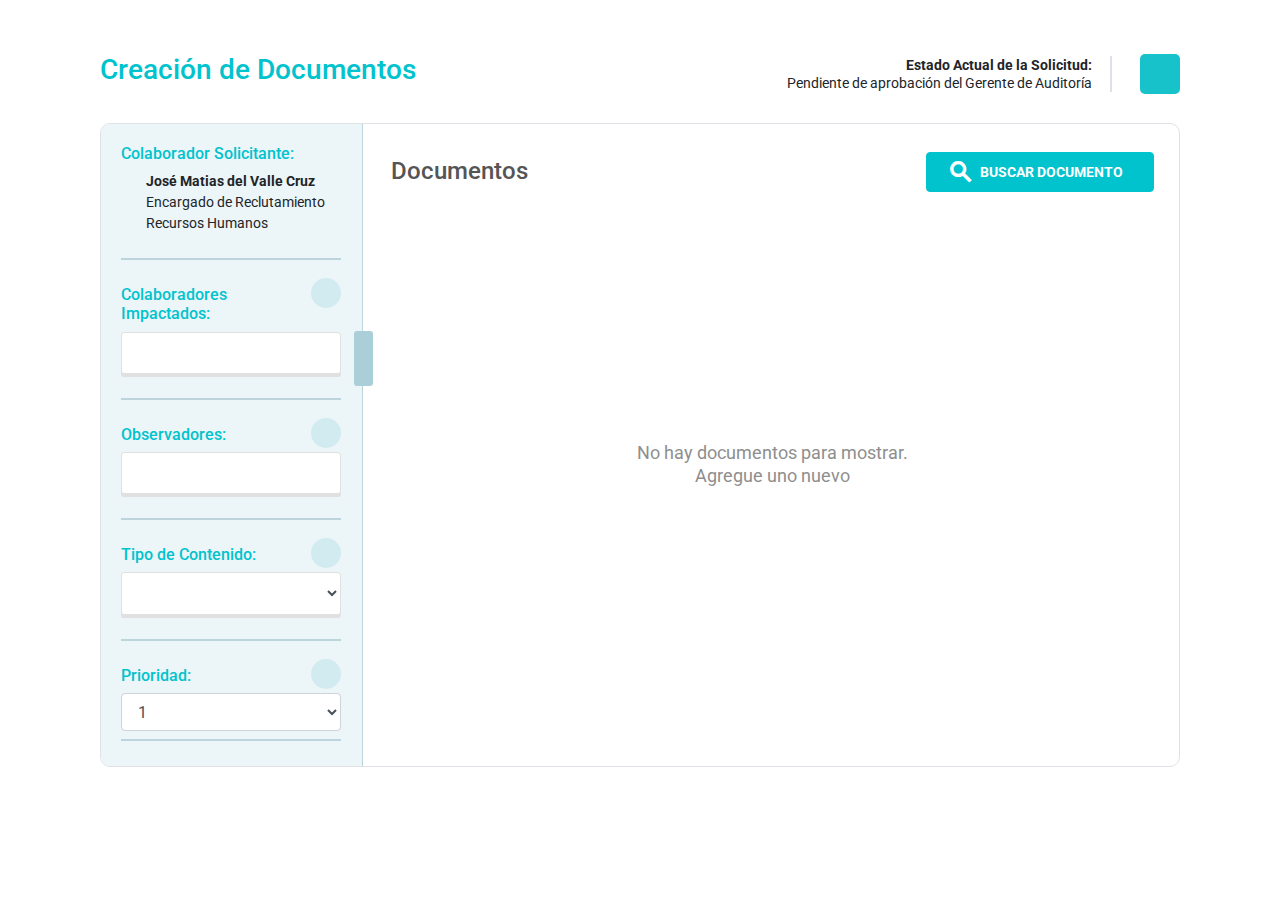
==== add-docs-empty.html @ 32715846 "documents" ====
<!DOCTYPE html>
<html lang="en">

  <head>

    <meta charset="utf-8">
    <meta name="viewport" content="width=device-width, initial-scale=1, shrink-to-fit=no">
    <meta name="description" content="">
    <meta name="author" content="">

    <title>IMCA FORM</title>

    <!-- Bootstrap core CSS -->
    <link href="vendor/bootstrap/css/bootstrap.min.css" rel="stylesheet">
    <link href="styles/css/form-styles.css" rel="stylesheet">
    <link href="styles/css/documents-admin.css" rel="stylesheet">
    <link href="https://fonts.googleapis.com/css?family=Roboto:400,700" rel="stylesheet">

    <!-- Icons -->
    <link href="https://fonts.googleapis.com/icon?family=Material+Icons" rel="stylesheet">

  </head>

  <body>

  
    <div class="collapse" id="slidebar-a">
        <div class="card card-body">
        <span class="search-close" data-toggle="collapse" data-target="#slidebar-a">
            <i class="material-icons">close</i>
        </span> 
        <div class="chat-box-white">
            <div class="row d-flex">
                <div class="col-lg-3 document-audit-sidebar">
                    <div class="sidebar-block mr-0">
                        <ul class="chat-users">
                            <li class="selected d-flex align-items-center">
                                <div class="user-picture"><img class="img-fluid" src="images/sistema.jpg"></div>
                                <div class="user-name">Sistema</div>
                            </li>
                            <li class="d-flex align-items-center">
                                <div class="user-picture"><img class="img-fluid" src="images/demo-pic-1.jpg"></div>
                                <div class="user-name">Justo Mendez</div>
                            </li>
                            <li class="d-flex align-items-center">
                                <div class="user-picture"><img class="img-fluid" src="images/demo-pic-3.jpg"></div>
                                <div class="user-name">Manuel Hasbum</div>
                            </li>

                        </ul>
                    </div>
                </div>
                <div class="col-lg-9 document-chat-content">

                    <div class="p-3 d-flex align-items-start flex-column" style="height:100%">
                        <div class="chat-search-bar col mb-4">
                            <div class="input-group">
                                    <input type="text" class="form-control" id="search" placeholder="Buscar">
                                <span class="input-group-btn">
                                    <button class="btn btn-secondary btn-single-icon"><i class="material-icons">search</i></button>
                                </span>
                            </div>
                        </div>
                        <div class="chat-message-bar col d-flex align-items-end">
                            <div class="input-group">
                                <input type="text" class="form-control" id="message" placeholder="Escribe tu mensaje">
                                <span class="input-group-btn">
                                    <button class="btn btn-primary"><i class="material-icons">chevron_right</i> Enviar</button>
                                </span>
                            </div>
                        </div>
                    </div>
                </div>
            </div>
        </div>  
        </div>
        <div class="search-backdrop" data-toggle="collapse" data-target="#slidebar-a" aria-expanded="true">X</div>
    </div>
    
    <div class="collapse" id="slidebar-b">
        <div class="card card-body">
        <span class="search-close" data-toggle="collapse" data-target="#slidebar-b">
            <i class="material-icons">close</i>
        </span>
        <div class="imca-accordion" id="approval-history">
                <h5 class="primary-color">Historial de aprobaciones</h5>

                <!-- templates -->
                <div class="template-post">
                    <div class="template-icon pdf"></div>
                    <div class="template-name">Guía para el mejor uso de las redes sociales en tiempos de crisis</div>
                    <div class="template-date">
                        <div class="date-block">
                            <span>25/11/2019</span>                            
                            <div class="document-type-block">Manual</div>
                        </div>
                        
                    </div>
                </div>
                <div class="template-post">
                    <div class="template-icon pdf"></div>
                    <div class="template-name">Guía para el mejor uso de las redes sociales en tiempos de crisis</div>
                    <div class="template-date">
                        <div class="date-block">25/11/2019</div>
                        <div class="document-type-block">Procedimiento</div>
                    </div>
                </div>

                <div class="template-post">
                    <div class="template-icon pdf"></div>
                    <div class="template-name">Guía para el mejor uso de las redes sociales en tiempos de crisis</div>
                    <div class="template-date">
                        <div class="date-block">25/11/2019</div>
                        <div class="document-type-block">Formulario</div>
                    </div>
                </div>
            </div>
        </div>
        <div class="search-backdrop" data-toggle="collapse" data-target="#slidebar-c" aria-expanded="true">X</div>
    </div>

    <div class="collapse" id="slidebar-c">
        <div class="card card-body">
        <span class="search-close" data-toggle="collapse" data-target="#slidebar-c">
            <i class="material-icons">close</i>
        </span>
        <div class="imca-accordion" id="approval-history">
                <h5 class="primary-color">Plantillas Disponibles</h5>
                <!-- templates -->
                <a href="http://www.google.com" class="template-post">
                    <div class="template-icon"></div>
                    <div class="template-name">Guía para el mejor uso de las redes sociales en tiempos de crisis</div>
                    <div class="template-date">
                        <div class="date-block">25/11/2019</div>
                        <div class="document-type-block">Manual</div>
                    </div>
                </a>
                <a href="http://www.google.com" class="template-post">
                    <div class="template-icon docx"></div>
                    <div class="template-name">Guía para el mejor uso de las redes sociales en tiempos de crisis</div>
                    <div class="template-date">
                        <div class="date-block">25/11/2019</div>
                        <div class="document-type-block">Procedimiento</div>
                    </div>
                </a>
                <a href="http://www.google.com" class="template-post">
                    <div class="template-icon jpg"></div>
                    <div class="template-name">Guía para el mejor uso de las redes sociales en tiempos de crisis</div>
                    <div class="template-date">
                        <div class="date-block">25/11/2019</div>
                        <div class="document-type-block">Formulario</div>
                    </div>
                </a>
            </div>
        </div>
        <div class="search-backdrop" data-toggle="collapse" data-target="#slidebar-c" aria-expanded="true">X</div>
    </div>


    <div class="header">
        <div class="container mt-5">
            <div class="col-md-12 m-auto">
                <div class="row mb-4">
                    <div class="col-lg-4 d-flex align-items-center">
                        <h3 class="primary-color">Creación de Documentos</h3>
                    </div>
                    <div class="col-lg-8 document-audit-bar">
                        <div class="document-status mt-2">
                            <strong>Estado Actual de la Solicitud:</strong>
                            <p>Pendiente de aprobación del Gerente de Auditoría</p>
                        </div>

                        <div class="document-actions-links">        
                            <div class="document-link chat"  data-toggle="collapse" href="#slidebar-a">Comentarios</div>

                            <div class="dropdown-menu" aria-labelledby="drop-options">
                                <a class="dropdown-item" href="#">Aprobar</a>
                                <a class="dropdown-item" href="#">Rechazar</a>
                                <a class="dropdown-item" href="#">Solicitar Modificación</a>
                            </div>
                        </div>
                    </div>
                </div>

                <div class="row">
                    <div class="col-md-12">
                        <div class="document-box-white p-0" id="expand-box">
                            <div class="row d-flex">
                                <div class="col-lg-3 document-audit-sidebar">
                                    <button onclick="myFunction()" class="side-toggle-btn">Expandir</button>
                                    <div class="sidebar-block">
                                        <div class="annexed">
                                            <h6 class="primary-color">Colaborador Solicitante:</h6>
                                            <ul class="collaborator applicant">
                                                <li class="name">José Matias del Valle Cruz</li>
                                                <li class="charge">Encargado de Reclutamiento</li>
                                                <li class="department">Recursos Humanos</li>
                                            </ul>
                                        </div>
                                        <div class="annexed">
                                            <a href="#" class="edit-link float-right">Editar</a>
                                            <h6 class="primary-color">Colaboradores Impactados:</h6>
                                            <div class="form-group">
                                                <input type="text" class="form-control" id="demo-1">
                                            </div>
                                            <div class="hidden">
                                                <ul class="collaborator">
                                                    <li class="name">José Matias del Valle Cruz</li>
                                                    <li class="charge">Encargado de Reclutamiento</li>
                                                    <li class="department">Recursos Humanos</li>
                                                </ul>
                                                <ul class="collaborator">
                                                    <li class="name">José Matias del Valle Cruz</li>
                                                    <li class="charge">Encargado de Reclutamiento</li>
                                                    <li class="department">Recursos Humanos</li>
                                                </ul>
                                            </div>
                                        </div>
                                        <div class="annexed">
                                            <a href="#" class="edit-link float-right">Editar</a>
                                            <h6 class="primary-color">Observadores:</h6>
                                            <div class="form-group">
                                                <input type="text" class="form-control" id="demo-1">
                                            </div>
                                            <div class="hidden">
                                                <ul class="collaborator">
                                                    <li class="name">José Matias del Valle Cruz</li>
                                                    <li class="charge">Encargado de Reclutamiento</li>
                                                    <li class="department">Recursos Humanos</li>
                                                </ul>
                                            </div>
                                        </div>
                                        <div class="annexed">
                                            <a href="#" class="edit-link float-right">Editar</a>
                                            <h6 class="primary-color">Tipo de Contenido:</h6>
                                            <div class="form-group">
                                                <select class="form-control" id="exampleFormControlSelect1">
                                                    <option>1</option>
                                                    <option>2</option>
                                                </select>
                                            </div>
                                            <div class="hidden">
                                                <p>Solo adjuntos</p>
                                            </div>
                                        </div>
                                        <div class="annexed">
                                             <a href="#" class="edit-link float-right">Editar</a>
                                            <h6 class="primary-color">Prioridad:</h6>
                                            <select class="form-control" id="exampleFormControlSelect1">
                                                <option>1</option>
                                                <option>2</option>
                                            </select>
                                            <div class="hidden">
                                                <p>Alta</p>
                                            </div>
                                        </div>
                                    </div>
                                </div>
                                <div class="col-lg-9 document-audit-content">
                                    <div class="p-3 d-flex align-items-start flex-column" style="height: 100%">
                                        <div class="document-audit-header mb-4 d-flex">
                                            <h4 class="m-0 form-title">Documentos</h4>
                                            <div class="actions ml-auto">
                                                <button class="btn btn-primary add-document"  data-toggle="modal" data-target="#largeModal">
                                                    <i class="material-icons">search</i>Buscar Documento
                                                </button>
                                            </div>
                                        </div>
                                        
                                        <div class="empty-documents">
                                            <p>No hay documentos para mostrar. <br />Agregue uno nuevo</p>
                                        </div>

                                        <div class="table-responsive d-none">
                                            <table class="table imca-table">
                                                <thead>
                                                <tr>
                                                    <th width="25%">Secuencia</th>
                                                    <th width="50%">Nombre</th>
                                                    <th class="text-right" width="25%">Fecha Vigencia</th>
                                                </tr>
                                                </thead>
                                                <tr>
                                                    <td>FM-01102</td>
                                                    <td>Normas de protección ambiental en Santo Domingo.</td>
                                                    <td class="text-right">10/12/2019</td>
                                                </tr>
                                                <tr>
                                                    <td>DM-03305</td>
                                                    <td>Reglas de regularización de procesos industriales en instituciones de gran escala.</td>
                                                    <td class="text-right">10/12/2019</td>
                                                </tr>
                                                <tr>
                                                    <td height="20">F-01104</td>
                                                    <td><p>Normas de protección ambiental en Santo Domingo.</p>
                                                    <p><strong>Docuemtos  referencias: </strong><br />
                                                    Doc 01   |    Doc 02    |    Doc 03</p></td>
                                                    <td class="text-right">10/12/2019</td>
                                                </tr>
                                            </table>
                                        </div>
                                    </div>
                                </div>
                            </div>
                        </div>
                    </div>
                </div>
            </div>
        </div>
    </div>

    <!-- Modal -->
    <div class="modal fade documents-modification-modal" id="largeModal" tabindex="-1" role="dialog" aria-labelledby="largeModalLabel" aria-hidden="true">
        <div class="modal-dialog modal-lg" role="document">
            <div class="modal-content">
            <div class="modal-header">
                <h5 class="modal-title" id="largeModalLabel">Agregar Documento</h5>
                <button type="button" class="close" data-dismiss="modal" aria-label="Close">
                <span aria-hidden="true">&times;</span>
                </button>
            </div>
            <div class="modal-body">
                <div class="row">
                    <div class="col-md-12 mb-3">
                        <div class="document-box mb-4">
                            <div class="row">
                                <div class="col-md-5">
                                    <div class="form-group">
                                        <label for="demo" class="mt-2 text-center  text-md-left">Departamento:</label>
                                        <select id="disabledSelect" class="form-control">
                                            <option>Seleccione uno</option>
                                        </select>
                                    </div>
                                </div>
                                <div class="col-md-5">
                                    <div class="form-group">
                                        <label for="demo" class="mt-2">Tipod de documento:</label>
                                        <select id="disabledSelect" class="form-control">
                                            <option>Seleccione uno</option>
                                        </select>
                                    </div>
                                </div> 
                                <div class="col-md-2 mt-md-5">
                                    <div class="d1">...</div>
                                </div>
                            </div>
                        </div>
                    </div>
                    <div class="col-lg-8">
                        <h5 class="primary-color">Resultado</h5>
                        <div class="table-responsive">
                            <table class="table imca-table">
                                <thead>
                                <tr>
                                    <th width="25%">Secuencia</th>
                                    <th width="50%">Nombre</th>
                                    <th class="text-right" width="25%">Fecha Vigencia</th>
                                </tr>
                                </thead>
                                <tr>
                                    <td>FM-01102</td>
                                    <td>Normas de protección ambiental en Santo Domingo.</td>
                                    <td class="text-right">10/12/2019</td>
                                </tr>
                                <tr>
                                    <td>DM-03305</td>
                                    <td>Reglas de regularización de procesos industriales en instituciones de gran escala.</td>
                                    <td class="text-right">10/12/2019</td>
                                </tr>
                                <tr>
                                    <td height="20">F-01104</td>
                                    <td><p>Normas de protección ambiental en Santo Domingo.</p>
                                    <p><strong>Docuemtos  referencias: </strong><br />
                                    Doc 01   |    Doc 02    |    Doc 03</p></td>
                                    <td class="text-right">10/12/2019</td>
                                </tr>
                            </table>
                        </div>
                    </div>
                    <div class="col-lg-4">
                        <h4 class="primary-color">Seleccionados</h4>
                        <div class="selected-blocks">
                            <div class="card mb-4">
                            <div class="card-body">
                                <p>Normas de protección ambiental en Santo Domingo.</p>
                                <div class="validity-date">
                                <strong>Vigencia:</strong> 10/12/2019
                                <div class="remove-block"><i class="material-icons">close</i></div>
                                <div class="edit-block">EDIT</div>
                                </div>
                            </div>
                            </div>
                            <div class="card mb-4">
                            <div class="card-body">
                                <p>Normas de protección ambiental en Santo Domingo.</p>
                                <div class="validity-date">
                                <strong>Vigencia:</strong> 10/12/2019
                                <div class="remove-block"><i class="material-icons">close</i></div>
                                </div>
                            </div>
                            </div>
                            <div class="card mb-4">
                            <div class="card-body">
                                <p>Normas de protección ambiental en Santo Domingo.</p>
                                <div class="validity-date">
                                <strong>Vigencia:</strong> 10/12/2019
                                <div class="remove-block"><i class="material-icons">close</i></div>
                                </div>
                            </div>
                            </div>
                        </div>
                    </div>
                </div>
            </div>
            <div class="modal-footer text-left">
                <button type="button" class="btn btn-primary"><i class="material-icons">check</i> Guardar Cambios</button>
                <button type="button" class="btn btn-secondary" data-dismiss="modal"><i class="material-icons">clear</i> Cerrar</button>
            </div>
            </div>
        </div>
    </div>


    <!-- Bootstrap core JavaScript -->
    <script src="vendor/jquery/jquery.min.js"></script>
    <script src="vendor/bootstrap/js/bootstrap.bundle.min.js"></script>


    <script>
        function myFunction() {
            var element = document.getElementById("expand-box");
            element.classList.toggle("expanded");
        }
    </script>
    



  </body>

</html>
---- styles/css/form-styles.css ----
.d1 {
    background: lightblue;
}

.d2 {
    background: lightcoral;
}

.d3 {
    background: pink;
}

.d4 {
    background: yellow;
}

.d5 {
    background: lightseagreen;
}

.d6 {
    background: cornflowerblue;
}

.d7 {
    background: wheat;
}

h1, h2, h3, h4, h5, h6 {
    font-family: 'Roboto', sans-serif;
    color: #555555;
}

/* ---------------------- TITLES ----------------------*/
@media (max-width: 576px) {
    h1.form-title {
        font-size: 21px !important;
        text-align: center;
    }
}

h1.form-title {
    font-family: 'Roboto', sans-serif;
    font-size: 28px;
    color: #555555;
    letter-spacing: -0.6px;
    font-weight: bold;
    text-transform: uppercase;
}

@media (max-width: 576px) {
    h3.form-title {
        font-size: 17px !important;
    }
}

h3.form-title {
    font-family: 'Roboto', sans-serif;
    font-size: 20px;
    color: #00C3CE;
    letter-spacing: -0.43px;
    text-transform: uppercase;
    font-weight: bold;
    margin-bottom: 15px;
}


.primary-color {
    color: #00C3CE !important;
}

/* ---------------------- DATE ------------------------*/

@media (max-width: 768px) {
    .date-block {
        text-align: center !important;
        line-height: 18px;
        color: #555555;
    }

        .date-block strong {
            text-transform: uppercase;
            font-size: 13px;
        }
}

.date-block {
    text-align: right;
    color: #555555;
}


/* ---------------------- FORM FIELDS -----------------*/

.gray-box {
    background: #F5F5F5;
    border: solid 1px #E3E3E3;
    margin-bottom: 15px;
    border-radius: 5px;
}

body .form-group input[type="text"],
body .form-group input[type="password"],
body .form-group input[type="email"],
body .form-group input[type="text"],
body .form-group select,
body .form-group textarea {
    background: #FFFFFF;
    border: 1px solid #E0E0E0;
    box-shadow: 0 3px 0 0 #E0E0E0 !important;
    border-radius: 3px;
    padding: 20px .75rem;
}

input[type="file"].form-control {
    border: none;
    box-shadow: 0 0 0 0 transparent !important;
    border-radius: 0;
    padding: 0;
    padding: 5px 0 0 0;
    border: none;
}

    input[type="file"].form-control:focus {
        border-color: transparent;
        box-shadow: 0 3px 0 0 transparent !important;
    }

.was-validated .form-control:invalid {
    border-color: #dc3545;
    box-shadow: 0 3px 0 0 #dc3545 !important;
}


.input-group-prepend {
    box-shadow: 0 3px 0 0 #E0E0E0 !important;
}


body .form-group select {
    height: 43px;
}

.form-group label {
    font-family: "Roboto", sans-serif;
    font-weight: bold;
    margin: 0 0 2px 0;
    color: #555555;
}


/* ---------------------- FORM BUTTONS -------------------------------*/
.btn.btn-primary {
    background: #00C3CE;
    border: solid 1px #00C3CE;
    padding: 11px 30px;
    text-transform: uppercase;
    position: relative;
}

    .btn.btn-primary:hover {
        background: #21CCD6;
        border: solid 1px #21CCD6;
    }

    .btn.btn-primary:not(:disabled):not(.disabled):active {
        background: #1AA6AE;
        border: solid 1px #1AA6AE;
    }



body .form-group input.form-control[type="text"]:focus,
body .form-group input.form-control[type="password"]:focus,
body .form-group input.form-control[type="email"]:focus,
body .form-group input.form-control[type="text"]:focus {
    border-color: #18C8D2;
    box-shadow: 0 3px 0 0 #18C8D2 !important;
}



.btn.btn-shadow {
    box-shadow: 0px 15px 13px -8px #969696;
}

    .btn.btn-shadow:hover {
        box-shadow: 0px 15px 13px -12px #969696;
    }

    .btn.btn-shadow:not(:disabled):not(.disabled):active {
        box-shadow: 0px 15px 13px -8px #969696;
    }

    .btn.btn-shadow:focus {
        box-shadow: 0px 15px 13px -12px #969696;
    }


.btn.fixed-w {
    width: 215px;
}

.btn {
    text-transform: uppercase;
    font-family: 'Roboto', sans-serif;
    padding: 10px 30px;
    font-weight: bold;
    font-size: 0.9rem;
}

    .btn:not(.btn-shadow) {
        box-shadow: 0 0 0 0 rgba(0,0,0,0) !important;
    }



.btn-info {
    background: #FFC821;
    border: 3px solid #FFFFFF;
    box-shadow: 0 2px 4px 0 rgba(0,0,0,0.41);
    border-radius: 5px;
    color: #383737;
    font-weight: bold;
}

    .btn-info:hover {
        background: #FFD143;
        color: #383737;
        border: 3px solid #FFFFFF;
        box-shadow: 0 2px 4px 0 rgba(0,0,0,0.41);
    }

    .btn-info:not(:disabled):not(.disabled):active {
        color: #383737;
        border: 3px solid #FFFFFF;
        box-shadow: 0 2px 4px 0 rgba(0,0,0,0.41) !important;
        background-color: #E09A2C;
    }

    .btn-info.focus, .btn-info:focus {
        box-shadow: 0 2px 4px 0 rgba(0,0,0,0.41) !important;
    }


.btn-secondary {
    background-color: #8494A2;
    border-color: #8494A2;
}

    .btn-secondary:hover {
        background-color: #A0AFBC;
        border-color: #A0AFBC;
    }

    .btn-secondary:not(:disabled):not(.disabled):active {
        background-color: #6A7A88;
        border-color: #6A7A88;
    }

/*------------- BTN SUCCESS ---------------*/

.btn-success {
    background-color: #69C262;
    border-color: #69C262;
}

    .btn-success:hover {
        background-color: #82D37C;
        border-color: #82D37C;
    }

    .btn-success:not(:disabled):not(.disabled):active {
        background-color: #63A75E;
        border-color: #63A75E;
    }

.btn-single-icon {
    padding: 3px 8px 2px 8px !important;
}

    .btn-single-icon .material-icons {
        font-size: 30px;
        margin-top: 4px;
    }

button .material-icons {
    font-size: 24px;
    margin-left: -14px;
    float: left;
    margin-right: 5px;
    margin-bottom: -5px;
    margin-top: -2px;
}

.form-title .material-icons {
    float: left;
    margin-right: 5px;
    margin-bottom: -5px;
    font-size: inherit;
    margin-left: 0;
    margin-top: 2px;
}

h3.form-title .material-icons {
    margin-top: -7px;
    font-size: 36px;
}

h4 .material-icons,
h5 .material-icons,
h6 .material-icons {
    margin-top: -7px;
    font-size: 36px;
    float: left;
    margin-right: 7px;
}

h6 .material-icons {
    font-size: 31px;
}

h1 .material-icons {
    margin-top: -4px !important;
    font-size: 39px !important;
}



.btn-next, .btn-back {
    position: relative;
}

    .btn-next .material-icons {
        font-size: 32px;
        margin-top: -5px;
        position: absolute;
        right: 4px;
    }

    .btn-back .material-icons {
        font-size: 32px;
        margin-top: -5px;
        position: absolute;
        left: 25px;
    }


    .actions a:hover {
        color: #18C8D2;
    }

    .actions a:first-child {
        margin-left: 0 !important;
    }


/* ---------------------- FORM TABS -------------------------------*/

.imca-tabs {
    border-bottom: none;
    background: #18C8D2;
    border-radius: 3px;
}

    .imca-tabs .nav-link {
        display: block;
        padding: 16px 0 12px 0;
        margin: 0 0 0 26px;
    }

.nav-tabs.imca-tabs .nav-item {
    font-family: 'Roboto', sans-serif;
    font-weight: bold;
    margin-bottom: 0;
    border: 0;
    border-bottom: solid 4px transparent;
    text-transform: uppercase;
    color: #fff;
}

.nav-tabs .nav-link.active {
    color: #fff;
    background-color: transparent;
    border-bottom: solid 4px #4A4A4A;
}

/* ---------------------- TABLE STYLES ----------------------------*/

.imca-table th {
    border-top: none;
    color: #555555;
}

.imca-table.table-striped thead th {
    border-bottom: none;
}

.imca-table.table-striped thead th,
.imca-table thead th {
    vertical-align: bottom;
    border-bottom: 2px solid #299ea5;
}

.imca-table.table-striped tbody tr:nth-of-type(odd) {
    background-color: #ebf7f7;
}

.imca-table.table-striped td {
    border-top: solid 1px #b7d4d6;
}



.thin-table td, .thin-table th {
    font-size: 12px;
    padding: .55rem;
}


/* ---------------------- ALERTS -----------------------------------*/

.alert .icon {
    display: none;
}

.alert h5 {
    font-size: 16px;
    font-weight: bold;
}

.alert.alert-primary {
    background: #CCE8F6;
    border: solid 1px #7CBDE1;
    color: #417FB0;
}

    .alert.alert-primary h5 {
        color: #417FB0;
    }

.alert.alert-warning {
    background: #F8F3D5;
    border: solid 1px #D8CE81;
}

    .alert.alert-warning h5 {
        color: #856404;
    }

.alert.alert-danger {
    background: #EDC8C4;
    border: solid 1px #BE8180;
    color: #B52D28;
}

    .alert.alert-danger h5 {
        color: #B52D28;
    }


.alert.alert-success {
    background: #DEF3D5;
    border: solid 1px #AFCDA3;
    color: #597151;
}

    .alert.alert-success h5 {
        color: #597151;
    }


@media (min-width: 576px) {
    .alert {
        padding: 1.3rem 1.25rem 1.3rem 90px;
    }

        .alert .icon {
            width: 43px;
            height: 43px;
            position: absolute;
            left: 23px;
            display: block;
            background: url("../images/error-icon.svg") no-repeat 0 0;
        }

        .alert.alert-primary .icon {
            background: url("../images/info-icon.svg") no-repeat 0 0;
        }

        .alert.alert-danger .icon {
            background: url("../images/error-icon.svg") no-repeat 0 0;
        }

        .alert.alert-warning .icon {
            background: url("../images/alert-icon.svg") no-repeat 0 0;
        }

        .alert.alert-success .icon {
            background: url("../images/success-icon.svg") no-repeat center 0;
        }
}

button:focus {
    outline: none;
}

.text-alert {
    text-align: center;
}

    .text-alert .material-icons {
        font-size: 37px;
        margin-top: -7px;
        margin-right: 5px;
        float: left;
    }

.alert p, .alert .date {
    font-size: 14px;
}

.alert .date {
    margin-top: 10px;
}

.alert-dismissible .close {
    min-width: auto !important;
}


.badge {
    padding: 8px 25px;
    margin-left: 5px;
    font-weight: normal;
    border-radius: 20px;
}

table .badge {
    margin-left: 0;
}


.badge-primary {
    color: #fff;
    background-color: #18C8D2;
}


/* ------------- Form Header -------------------*/

.imca-form-header {
    text-align: center;
}

.application-status {
    text-align: center;
    margin-bottom: 15px;
}

.application-date {
    text-align: center;
    margin-bottom: 15px;
    color: #555555;
}

.application-logo .imca-logo {
    margin-bottom: 10px;
}

.application-logo h1.form-title {
    font-size: 25px;
}

@media (min-width: 768px) {

    .application-logo h1.form-title {
        padding-top: 11px;
    }

    .application-logo .imca-logo {
        border-right: 3px solid #E8E8E8;
        padding-right: 28px;
        margin-right: 25px;
        float: left;
    }


    .application-status {
        text-align: left;
    }

    .application-date {
        text-align: right;
    }

    .application-status {
        margin-bottom: 60px;
    }

    .imca-form-header {
        text-align: left;
    }
}


input.form-control.is-invalid[type="text"],
input.form-control.is-invalid[type="password"],
input.form-control.is-invalid[type="email"],
input.form-control.is-invalid[type="text"]
select.form-control.is-invalid,
textarea.form-control.is-invalid {
    border-color: #EABDBB !important;
    background: #FEF4F4 !important;
    border: 1px solid #EABDBB !important;
    box-shadow: 0 3px 0 0 #EABDBB !important;
}


body input.form-control.disabled[type="text"],
body input.form-control.disabled[type="password"],
body input.form-control.disabled[type="email"],
body input.form-control.disabled[type="text"],
body textarea.form-control.disabled,
body select.form-control.disabled {
    background-color: #E0E0E0 !important;
    border: solid 1px #E0E0E0 !important;
    box-shadow: 0 3px 0 0 #BEBEBE !important;
    cursor: default;
    color: #444;
}

h1, h2, h3, h4, h5, h6 {
    font-family: 'Roboto', sans-serif;
    color: #555555;
}

/* ---------------------- TITLES ----------------------*/
@media (max-width: 576px) {
    h1.form-title {
        font-size: 21px !important;
        text-align: center;
    }
}

h1.form-title {
    font-family: 'Roboto', sans-serif;
    font-size: 28px;
    color: #555555;
    letter-spacing: -0.6px;
    font-weight: bold;
    text-transform: uppercase;
}

@media (max-width: 576px) {
    h3.form-title {
        font-size: 17px !important;
    }
}

h3.form-title {
    font-family: 'Roboto', sans-serif;
    font-size: 20px;
    color: #00C3CE;
    letter-spacing: -0.43px;
    text-transform: uppercase;
    font-weight: bold;
    margin-bottom: 15px;
}


.primary-color {
    color: #00C3CE !important;
}

/* ---------------------- DATE ------------------------*/

@media (max-width: 768px) {
    .date-block {
        text-align: center !important;
        line-height: 18px;
        color: #555555;
    }

        .date-block strong {
            text-transform: uppercase;
            font-size: 13px;
        }
}

.date-block {
    text-align: right;
    color: #555555;
}


/* ---------------------- FORM FIELDS -----------------*/

.gray-box {
    background: #F5F5F5;
    border: solid 1px #E3E3E3;
    margin-bottom: 15px;
    border-radius: 5px;
}

body .form-group input[type="text"],
body .form-group input[type="password"],
body .form-group input[type="email"],
body .form-group input[type="text"],
body .form-group select,
body .form-group textarea {
    background: #FFFFFF;
    border: 1px solid #E0E0E0;
    box-shadow: 0 3px 0 0 #E0E0E0 !important;
    border-radius: 3px;
    padding: 20px .75rem;
}

input[type="file"].form-control {
    border: none;
    box-shadow: 0 0 0 0 transparent !important;
    border-radius: 0;
    padding: 0;
    padding: 5px 0 0 0;
    border: none;
}

    input[type="file"].form-control:focus {
        border-color: transparent;
        box-shadow: 0 3px 0 0 transparent !important;
    }

.was-validated .form-control:invalid {
    border-color: #dc3545;
    box-shadow: 0 3px 0 0 #dc3545 !important;
}


.input-group-prepend {
    box-shadow: 0 3px 0 0 #E0E0E0 !important;
}


body .form-group select {
    height: 43px;
}

.form-group label {
    font-family: "Roboto", sans-serif;
    font-weight: bold;
    margin: 0 0 2px 0;
    color: #555555;
}


/* ---------------------- FORM BUTTONS -------------------------------*/
.btn.btn-primary {
    background: #00C3CE;
    border: solid 1px #00C3CE;
    padding: 11px 30px;
    text-transform: uppercase;
    position: relative;
}

    .btn.btn-primary:hover {
        background: #21CCD6;
        border: solid 1px #21CCD6;
    }

    .btn.btn-primary:not(:disabled):not(.disabled):active {
        background: #1AA6AE;
        border: solid 1px #1AA6AE;
    }



body .form-group input.form-control[type="text"]:focus,
body .form-group input.form-control[type="password"]:focus,
body .form-group input.form-control[type="email"]:focus,
body .form-group input.form-control[type="text"]:focus {
    border-color: #18C8D2;
    box-shadow: 0 3px 0 0 #18C8D2 !important;
}



.btn.btn-shadow {
    box-shadow: 0px 15px 13px -8px #969696;
}

    .btn.btn-shadow:hover {
        box-shadow: 0px 15px 13px -12px #969696;
    }

    .btn.btn-shadow:not(:disabled):not(.disabled):active {
        box-shadow: 0px 15px 13px -8px #969696;
    }

    .btn.btn-shadow:focus {
        box-shadow: 0px 15px 13px -12px #969696;
    }


.btn.fixed-w {
    width: 215px;
}

.btn {
    text-transform: uppercase;
    font-family: 'Roboto', sans-serif;
    padding: 10px 30px;
    font-weight: bold;
    font-size: 0.9rem;
}

    .btn:not(.btn-shadow) {
        box-shadow: 0 0 0 0 rgba(0,0,0,0) !important;
    }



.btn-info {
    background: #FFC821;
    border: 3px solid #FFFFFF;
    box-shadow: 0 2px 4px 0 rgba(0,0,0,0.41);
    border-radius: 5px;
    color: #383737;
    font-weight: bold;
}

    .btn-info:hover {
        background: #FFD143;
        color: #383737;
        border: 3px solid #FFFFFF;
        box-shadow: 0 2px 4px 0 rgba(0,0,0,0.41);
    }

    .btn-info:not(:disabled):not(.disabled):active {
        color: #383737;
        border: 3px solid #FFFFFF;
        box-shadow: 0 2px 4px 0 rgba(0,0,0,0.41) !important;
        background-color: #E09A2C;
    }

    .btn-info.focus, .btn-info:focus {
        box-shadow: 0 2px 4px 0 rgba(0,0,0,0.41) !important;
    }


.btn-secondary {
    background-color: #8494A2;
    border-color: #8494A2;
}

    .btn-secondary:hover {
        background-color: #A0AFBC;
        border-color: #A0AFBC;
    }

    .btn-secondary:not(:disabled):not(.disabled):active {
        background-color: #6A7A88;
        border-color: #6A7A88;
    }

/*------------- BTN SUCCESS ---------------*/

.btn-success {
    background-color: #69C262;
    border-color: #69C262;
}

    .btn-success:hover {
        background-color: #82D37C;
        border-color: #82D37C;
    }

    .btn-success:not(:disabled):not(.disabled):active {
        background-color: #63A75E;
        border-color: #63A75E;
    }

.btn-single-icon {
    padding: 3px 8px 2px 8px !important;
}

    .btn-single-icon .material-icons {
        font-size: 30px;
        margin-top: 4px;
    }

button .material-icons {
    font-size: 24px;
    margin-left: -14px;
    float: left;
    margin-right: 5px;
    margin-bottom: -5px;
    margin-top: -2px;
}

.form-title .material-icons {
    float: left;
    margin-right: 5px;
    margin-bottom: -5px;
    font-size: inherit;
    margin-left: 0;
    margin-top: 2px;
}

h3.form-title .material-icons {
    margin-top: -7px;
    font-size: 36px;
}

h4 .material-icons,
h5 .material-icons,
h6 .material-icons {
    margin-top: -7px;
    font-size: 36px;
    float: left;
    margin-right: 7px;
}

h6 .material-icons {
    font-size: 31px;
}

h1 .material-icons {
    margin-top: -4px !important;
    font-size: 39px !important;
}



.btn-next, .btn-back {
    position: relative;
}

    .btn-next .material-icons {
        font-size: 32px;
        margin-top: -5px;
        position: absolute;
        right: 4px;
    }

    .btn-back .material-icons {
        font-size: 32px;
        margin-top: -5px;
        position: absolute;
        left: 25px;
    }

.actions a {
    color: #8494A2;
    margin-left: 4px;
    display: inline-block;
    width: 28px;
    text-align: center;
}

    .actions a:hover {
        color: #18C8D2;
    }

    .actions a:first-child {
        margin-left: 0 !important;
    }


/* ---------------------- FORM TABS -------------------------------*/

.imca-tabs {
    border-bottom: none;
    background: #18C8D2;
    border-radius: 3px;
}

    .imca-tabs .nav-link {
        display: block;
        padding: 16px 0 12px 0;
        margin: 0 0 0 26px;
    }

.nav-tabs.imca-tabs .nav-item {
    font-family: 'Roboto', sans-serif;
    font-weight: bold;
    margin-bottom: 0;
    border: 0;
    border-bottom: solid 4px transparent;
    text-transform: uppercase;
    color: #fff;
}

.nav-tabs .nav-link.active {
    color: #fff;
    background-color: transparent;
    border-bottom: solid 4px #4A4A4A;
}

/* ---------------------- TABLE STYLES ----------------------------*/

.imca-table th {
    border-top: none;
    color: #555555;
}

.imca-table.table-striped thead th {
    border-bottom: none;
}

.imca-table.table-striped thead th,
.imca-table thead th {
    vertical-align: bottom;
    border-bottom: 2px solid #299ea5;
}

.imca-table.table-striped tbody tr:nth-of-type(odd) {
    background-color: #ebf7f7;
}

.imca-table.table-striped td {
    border-top: solid 1px #b7d4d6;
}



.thin-table td, .thin-table th {
    font-size: 12px;
    padding: .55rem;
}


/* ---------------------- ALERTS -----------------------------------*/

.alert .icon {
    display: none;
}

.alert h5 {
    font-size: 16px;
    font-weight: bold;
}

.alert.alert-primary {
    background: #CCE8F6;
    border: solid 1px #7CBDE1;
    color: #417FB0;
}

    .alert.alert-primary h5 {
        color: #417FB0;
    }

.alert.alert-warning {
    background: #F8F3D5;
    border: solid 1px #D8CE81;
}

    .alert.alert-warning h5 {
        color: #856404;
    }

.alert.alert-danger {
    background: #EDC8C4;
    border: solid 1px #BE8180;
    color: #B52D28;
}

    .alert.alert-danger h5 {
        color: #B52D28;
    }


.alert.alert-success {
    background: #DEF3D5;
    border: solid 1px #AFCDA3;
    color: #597151;
}

    .alert.alert-success h5 {
        color: #597151;
    }


@media (min-width: 576px) {
    .alert {
        padding: 1.3rem 1.25rem 1.3rem 90px;
    }

        .alert .icon {
            width: 43px;
            height: 43px;
            position: absolute;
            left: 23px;
            display: block;
            background: url("../images/error-icon.svg") no-repeat 0 0;
        }

        .alert.alert-primary .icon {
            background: url("../images/info-icon.svg") no-repeat 0 0;
        }

        .alert.alert-danger .icon {
            background: url("../images/error-icon.svg") no-repeat 0 0;
        }

        .alert.alert-warning .icon {
            background: url("../images/alert-icon.svg") no-repeat 0 0;
        }

        .alert.alert-success .icon {
            background: url("../images/success-icon.svg") no-repeat center 0;
        }
}

button:focus {
    outline: none;
}

.text-alert {
    text-align: center;
}

    .text-alert .material-icons {
        font-size: 37px;
        margin-top: -7px;
        margin-right: 5px;
        float: left;
    }

.alert p, .alert .date {
    font-size: 14px;
}

.alert .date {
    margin-top: 10px;
}

.alert-dismissible .close {
    min-width: auto !important;
}


.badge {
    padding: 8px 25px;
    margin-left: 5px;
    font-weight: normal;
    border-radius: 20px;
}

table .badge {
    margin-left: 0;
}


.badge-primary {
    color: #fff;
    background-color: #18C8D2;
}


/* ------------- Form Header -------------------*/

.imca-form-header {
    text-align: center;
}

.application-status {
    text-align: center;
    margin-bottom: 15px;
}

.application-date {
    text-align: center;
    margin-bottom: 15px;
    color: #555555;
}

.application-logo .imca-logo {
    margin-bottom: 10px;
}

.application-logo h1.form-title {
    font-size: 25px;
}

@media (min-width: 768px) {

    .application-logo h1.form-title {
        padding-top: 11px;
    }

    .application-logo .imca-logo {
        border-right: 3px solid #E8E8E8;
        padding-right: 28px;
        margin-right: 25px;
        float: left;
    }


    .application-status {
        text-align: left;
    }

    .application-date {
        text-align: right;
    }

    .application-status {
        margin-bottom: 60px;
    }

    .imca-form-header {
        text-align: left;
    }
}


input.form-control.is-invalid[type="text"],
input.form-control.is-invalid[type="password"],
input.form-control.is-invalid[type="email"],
input.form-control.is-invalid[type="text"]
select.form-control.is-invalid,
textarea.form-control.is-invalid {
    border-color: #EABDBB !important;
    background: #FEF4F4 !important;
    border: 1px solid #EABDBB !important;
    box-shadow: 0 3px 0 0 #EABDBB !important;
}


body input.form-control.disabled[type="text"],
body input.form-control.disabled[type="password"],
body input.form-control.disabled[type="email"],
body input.form-control.disabled[type="text"],
body textarea.form-control.disabled,
body select.form-control.disabled {
    background-color: #E0E0E0 !important;
    border: solid 1px #E0E0E0 !important;
    box-shadow: 0 3px 0 0 #BEBEBE !important;
    cursor: default;
    color: #444
}

.form-group label {
    display: block;
}

#formCheckbox .form-group label {
    display: inline;
    float: none;
}


.mandatory-text {
    font-weight: normal;
    font-size: 12px;
    float: right;
    margin-bottom: -25px;
    padding-top: 3px;
    color: #828282;
}


/*---------------------- Custom Styles to deal with Sharepoint --------------------------- */

@media (max-width: 768px) {
    #suiteBarDelta,
    #s4-ribbonrow,
    #s4-titlerow,
    #titleAreaBox,
    #s4-titlerow,
    #s4-titlerow {
        display: none !important;
    }

    .space-top {
        margin-top: 10px;
    }
}

@media (min-width: 768px) {
    .space-top {
        margin-top: 27px !important;
    }
}


#contentBox {
    margin-right: 20px;
    margin-left: 220px;
    min-width: 100%;
}

#contentBox {
    margin-left: 0;
    padding-bottom: 50px;
}

#s4-titlerow {
    display: none !important;
}

.touchWebKit {
    -webkit-overflow-scrolling: touch;
}

#formCheckbox .col-md-4 {
    margin-bottom: 10px;
}


/* ------------------------- DOcument Box ----------------------------- */
.document-box {
    background: #ECF5F7;
    border-radius: 10px;
    border: 1px #BCD5DB solid;
    padding: 20px;
}


.btn.btn-square {
    padding: 11px 15px;
}

    .btn.btn-square .material-icons {
        margin-left: 0;
        float: left;
        margin-right: 0;
        margin-bottom: 0;
        margin-top: 0;
    }

.no-documents {
    background: #E4EBED;
    padding: 10px 15px;
    border-radius: 5px;
    border: dashed 1px #BCD5DB;
    color: #387583;
    text-align: center;
    margin-bottom: 5px;
}

.loaded-document {
    background: #fff;
    padding: 7px 11px;
    border-radius: 5px;
    border: solid 1px #BCD5DB;
    color: #387583;
    margin-bottom: 5px;
}

    .loaded-document a {
        text-decoration: none;
        color: #0FA4C1;
        font-size: 13px;
    }

        .loaded-document a:hover {
            opacity: 0.5;
        }

        .loaded-document a .material-icons {
            float: left;
            margin-right: 5px;
        }

.remove-action {
    width: 24px;
    height: 33px;
    float: right;
    text-align: center;
    padding-top: 0;
    color: #E55656;
}

    .remove-action:hover {
        opacity: 0.5;
        cursor: pointer;
    }

/* ------------------------- Modal Box ----------------------------- */

h5.modal-title {
    font-family: 'Roboto', sans-serif;
    font-size: 21px;
    color: #00C3CE;
    margin: 0px;
}

.modal-footer {
    border-top: none;
}

.modal-header {
    padding: 1rem 25px;
}

.modal-body {
    padding: 15px 25px;
}

.modal-content {
    border: none;
}


.form-group label {
    display: block;
}

#formCheckbox .form-group label {
    display: inline;
    float: none;
}


.mandatory-text {
    font-weight: normal;
    font-size: 12px;
    float: right;
    margin-bottom: -25px;
    padding-top: 3px;
    color: #828282;
}


/*---------------------- Custom Styles to deal with Sharepoint --------------------------- */

@media (max-width: 768px) {
    #suiteBarDelta,
    #s4-ribbonrow,
    #s4-titlerow,
    #titleAreaBox,
    #s4-titlerow,
    #s4-titlerow {
        display: none !important;
    }

    .space-top {
        margin-top: 10px;
    }
}

@media (min-width: 768px) {
    .space-top {
        margin-top: 27px !important;
    }
}


#contentBox {
    margin-right: 20px;
    margin-left: 220px;
    min-width: 100%;
}

#contentBox {
    margin-left: 0;
    padding-bottom: 50px;
}

#s4-titlerow {
    display: none !important;
}

#formCheckbox .col-md-4 {
    margin-bottom: 10px;
}


/* ------------------------- DOcument Box ----------------------------- */
.document-box {
    background: #ECF5F7;
    border-radius: 10px;
    border: 1px #BCD5DB solid;
    padding: 20px;
}

.btn.btn-square {
    padding: 11px 15px;
}

    .btn.btn-square .material-icons {
        margin-left: 0;
        float: left;
        margin-right: 0;
        margin-bottom: 0;
        margin-top: 0;
    }

.no-documents {
    background: #E4EBED;
    padding: 10px 15px;
    border-radius: 5px;
    border: dashed 1px #BCD5DB;
    color: #387583;
    text-align: center;
    margin-bottom: 5px;
}

.loaded-document {
    background: #fff;
    padding: 7px 11px;
    border-radius: 5px;
    border: solid 1px #BCD5DB;
    color: #387583;
    margin-bottom: 5px;
}

    .loaded-document a {
        text-decoration: none;
        color: #0FA4C1;
        font-size: 13px;
    }

        .loaded-document a:hover {
            opacity: 0.5;
        }

        .loaded-document a .material-icons {
            float: left;
            margin-right: 5px;
        }

.remove-action {
    width: 24px;
    height: 33px;
    float: right;
    text-align: center;
    padding-top: 0;
    color: #E55656;
}

    .remove-action:hover {
        opacity: 0.5;
        cursor: pointer;
    }

/* ------------------------- Modal Box ----------------------------- */

h5.modal-title {
    font-family: 'Roboto', sans-serif;
    font-size: 21px;
    color: #00C3CE;
    margin: 0px;
}

.modal-footer {
    border-top: none;
}

.modal-header {
    padding: 1rem 25px;
}

.modal-body {
    padding: 15px 25px;
}

.modal-content {
    border: none;
}

@media (min-width: 900px) {

    .modal-lg-custom {
        max-width: 60%;
    }
}

.summary-result {
    width: 100%;
    font-size: 13px;
}

    .summary-result td {
        border-bottom: solid 1px #E9E9E9;
        padding: 7px 0;
    }

        .summary-result td:nth-child(even) {
            font-weight: bold;
            text-align: right;
        }


.bg-light.border-solid {
    border: solid 1px #d9dadc;
}

.heavy-truck-icon {
    background: url(../images/heavy-truck.svg) no-repeat left 0;
    padding: 7px;
    padding-left: 65px;
}

.scroll-content {
    max-height: 350px;
    overflow-y: scroll;
}

@media (min-width: 763px) {
    .less-top {
        margin-top: -55px;
    }
}

.datePicker {
    position: relative;
}

    .datePicker span.icon-inside-input {
        position: absolute;
        right: 0;
        margin: 11px 0px 0 0;
    }

    .datePicker i.material-icons {
        font-size: 30px;
        margin-top: -3px;
        margin-left: 7px;
        margin-right: 7px;
    }


/*LANDING FORM*/


.section-icon {
    width: 217px;
    display: block;
    border: solid 6px #EBEBEB;
    border-radius: 10px;
    text-align: center;
    display: inline-block;
    background-color: white;
    margin: 0 13px 26px 13px;
    line-height: 16px;
    color: #2E2E2E;
    position: relative;
}

    .section-icon:hover {
        color: #2E2E2E;
        text-decoration: none;
    }



    .section-icon p {
        font-size: 12px;
    }

    .section-icon .icon {
        height: 132px;
        padding-top: 10px;
    }

.link-description h6 {
    margin: 0;
    padding: 0 10px;
    font-weight: bold;
    padding-bottom: 5px;
    color: #00c2cb;
}

.link-description p {
    margin: 0;
    padding: 0 10px;
    padding-bottom: 15px;
}

.link-description {
    position: relative;
    min-height: 62px;
    bottom: 0;
}


.flex-same-height {
    text-align: center;
}

@media (min-width: 768px) {
    .flex-same-height {
        display: -ms-flex;
        display: -webkit-flex;
        display: flex;
        -ms-flex-pack: center !important;
        justify-content: center !important;
        flex-wrap: wrap;
    }
}


/*

.section-icon h6{
    display: block;
    position: absolute;
    bottom: 10px;
    left: 0;
    right: 0;
    height: 44px;
}


.flex-same-height {
	display: -ms-flex;
	display: -webkit-flex;
	display: flex;
}






*/

.section-icon {
    transition: all 0.2s ease;
    transform: scale(1);
}

    .section-icon .icon {
        display: flex;
        align-items: center;
        justify-content: center;
    }

    .section-icon:hover {
        transition: all 0.2s ease;
        transform: scale(1.08);
    }

/*fin*/

#peoplepicker .sp-peoplepicker-topLevel, .sp-peoplepicker-topLevelDisabled {
    cursor: text;
    height: 100%;
    width: 371px;
    position: relative;
    padding: 6px 30px 10px 20px;
    background: #FFFFFF;
    border: 1px solid #E0E0E0;
    box-shadow: 0 3px 0 0 #E0E0E0 !important;
    border-radius: 3px;
    margin-top: -14px;
    margin-left: 0;
}
 

#peoplePicker_multiPeoplePicker_TopSpan,
#peoplePicker_gerente-nombre_TopSpan {
    cursor: text;
    height: 100%;
    width: 371px;
    position: relative;
    padding: 6px 30px 10px 20px;
    background: #FFFFFF;
    border: 1px solid #E0E0E0;
    box-shadow: 0 3px 0 0 #E0E0E0 !important;
    border-radius: 3px;
    margin-top: -14px;
    margin-left: 0;
}

#peoplePicker_multiPeoplePicker_TopSpan,
#peoplePicker_gerente-nombre_TopSpan {
    width: 100% !important;
}

    #peoplePicker_multiPeoplePicker_TopSpan input,
    #peoplePicker_gerente-nombre_TopSpan input {
        border: none !important;
        box-shadow: none !important;
        padding: 0 !important;
    }

.sp-peoplepicker-initialHelpText {
    top: 8px;
    left: 16px;
    position: absolute;
    font-size: 12px !important;
}

.ui-people-userlink {
    display: inline-block;
    margin-right: 10px;
}

    .ui-people-userlink:after {
        content: ", ";
    }

    .ui-people-userlink:last-child:after {
        content: "";
    }


#peoplePicker_multiPeoplePicker_TopSpan,
#peoplePicker_colaboradores-impactados_TopSpan {
    cursor: text;
    height: 100%;
    width: 371px;
    position: relative;
    padding: 6px 30px 10px 20px;
    background: #FFFFFF;
    border: 1px solid #E0E0E0;
    box-shadow: 0 3px 0 0 #E0E0E0 !important;
    border-radius: 3px;
    margin-top: -14px;
    margin-left: 0;
}

#peoplePicker_multiPeoplePicker_TopSpan,
#peoplePicker_colaboradores-impactados_TopSpan {
    width: 100% !important;
}

    #peoplePicker_multiPeoplePicker_TopSpan input,
    #peoplePicker_colaboradores-impactados_TopSpan input {
        border: none !important;
        box-shadow: none !important;
        padding: 0 !important;
    }


/*Copia por ahora0*/

#peoplePicker_multiPeoplePicker_TopSpan,
#peoplePicker_analistas-asignados_TopSpan {
    cursor: text;
    height: 100%;
    width: 371px;
    position: relative;
    padding: 6px 30px 10px 20px;
    background: #FFFFFF;
    border: 1px solid #E0E0E0;
    box-shadow: 0 3px 0 0 #E0E0E0 !important;
    border-radius: 3px;
    margin-top: -14px;
    margin-left: 0;
}

#peoplePicker_multiPeoplePicker_TopSpan,
#peoplePicker_analistas-asignados_TopSpan {
    width: 100% !important;
}

    #peoplePicker_multiPeoplePicker_TopSpan input,
    #peoplePicker_analistas-asignados_TopSpan input {
        border: none !important;
        box-shadow: none !important;
        padding: 0 !important;
    }



#peoplePicker_multiPeoplePicker_TopSpan,
#peoplePicker_observadores_TopSpan {
    cursor: text;
    height: 100%;
    width: 371px;
    position: relative;
    padding: 6px 30px 10px 20px;
    background: #FFFFFF;
    border: 1px solid #E0E0E0;
    box-shadow: 0 3px 0 0 #E0E0E0 !important;
    border-radius: 3px;
    margin-top: -14px;
    margin-left: 0;
}

#peoplePicker_multiPeoplePicker_TopSpan,
#peoplePicker_observadores_TopSpan {
    width: 100% !important;
}

    #peoplePicker_multiPeoplePicker_TopSpan input,
    #peoplePicker_observadores_TopSpan input {
        border: none !important;
        box-shadow: none !important;
        padding: 0 !important;
    }



.documents-edit-modal .nav-pills .nav-link.active {
    color: #fff;
    background-color: transparent;
    border-bottom: solid 4px #000;
    border-radius: 0;
}

.documents-edit-modal .nav-item a {
    color: #fff;
}


.reference-list {
    padding: 0;
}

.reference-item {
    background: #18C8D2;
    color: #fff;
    border-radius: 15px;
    padding: 3px;
    margin-bottom: 3px;
}

    .reference-item span {
        padding: 4px 0 0 15px;
    }

    .reference-item .material-icons {
        position: absolute;
        right: 18px;
    }

.chat-box-white {
    border: solid 1px #DEE2E6;
    border-radius: 10px;
    overflow: hidden;
}

.actions.med-width {
    width: 150px;
}
---- styles/css/documents-admin.css ----
.document-audit-bar {
  display: -webkit-box;
  display: -ms-flexbox;
  display: flex;
  -webkit-box-align: center;
      -ms-flex-align: center;
          align-items: center;
  -webkit-box-pack: end;
      -ms-flex-pack: end;
          justify-content: flex-end;
}

.document-audit-bar .document-status {
  text-align: right;
  font-size: 14px;
  line-height: 18px;
  border-right: solid 2px #DEE2E6;
  padding-right: 18px;
  -webkit-box-align: center;
      -ms-flex-align: center;
          align-items: center;
  margin: 0 18px 7px 0;
}

.document-audit-bar .document-status p {
  margin: 0;
}

.document-link {
  border-radius: 5px;
  background: #17C2CB;
  width: 40px;
  height: 40px;
  text-indent: -99999px;
  float: right;
  margin-left: 10px;
  -webkit-transition: all 0.3s ease;
  transition: all 0.3s ease;
}

.document-link.chat {
  background: #17C2CB url("../../images/Creacion/chat-icon.svg") no-repeat center center;
}

.document-link.audit {
  background: #17C2CB url("../../images/Creacion/adm-icon.svg") no-repeat center center;
}

.document-link.history {
  background: #17C2CB url("../../images/Creacion/historic-icon.svg") no-repeat center center;
}

.document-link:hover {
  cursor: pointer;
  background-color: #21CCD6;
}

h3.form-title {
  margin: 0;
}

.document-box-white {
  overflow: hidden;
  font-size: 14px;
  margin-bottom: 30px;
  border-radius: 10px;
  border: solid 1px #DEE2E6;
}

.document-box-white .document-audit-sidebar,
.document-box-white .document-chat-sidebar {
  margin-left: 0;
  -webkit-transition: all 0.3s ease;
  transition: all 0.3s ease;
}

.document-box-white .col-lg-9 {
  -ms-flex: 0 0 75%;
  -webkit-box-flex: 0;
          flex: 0 0 75%;
  max-width: 75%;
  -webkit-transition: all 0.3s ease;
  transition: all 0.3s ease;
}

.document-box-white.expanded .document-audit-sidebar,
.document-box-white.expanded .document-chat-sidebar {
  margin-left: -249px;
  -webkit-transition: all 0.3s ease;
  transition: all 0.3s ease;
}

.document-box-white.expanded .col-lg-9 {
  -ms-flex: 0 0 97%;
  -webkit-box-flex: 0;
          flex: 0 0 97%;
  max-width: 97%;
}

.confirm-and-send {
  display: -webkit-box;
  display: -ms-flexbox;
  display: flex;
  -webkit-box-pack: justify;
      -ms-flex-pack: justify;
          justify-content: space-between;
  -webkit-box-align: center;
      -ms-flex-align: center;
          align-items: center;
  width: 100%;
}

.confirm-and-send .form-group label {
  font-weight: normal;
}

.document-audit-sidebar {
  background: #ECF5F7;
  border-right: solid 1px #BCD5DC;
}

.sidebar-block {
  margin: 20px 6px 20px 20px;
}

.document-audit-content {
  padding: 20px;
}

.document-audit-content .document-audit-header {
  -webkit-box-pack: justify;
      -ms-flex-pack: justify;
          justify-content: space-between;
  -webkit-box-align: center;
      -ms-flex-align: center;
          align-items: center;
}

.document-audit-content .p-3 {
  padding: 8px 20px 20px 8px !important;
}

.document-audit-content .document-type-icon {
  display: -webkit-box;
  display: -ms-flexbox;
  display: flex;
  width: 64px;
  height: 48px;
  text-align: center;
  font-size: 12px;
  background: url(../../images/Creacion/generic-document.svg) no-repeat center top;
}

.document-audit-content .document-type-icon span {
  -ms-flex-item-align: end;
      align-self: flex-end;
  text-align: center;
  width: 100%;
  text-transform: uppercase;
  font-size: 9px;
  font-weight: bold;
  color: #00C2CC;
}

.annexed .collaborator {
  list-style: none;
  padding: 0;
}

.annexed .hidden {
  display: none;
}

.chat-convertations {
  overflow-y: scroll;
  max-height: 70.7vh;
  margin-bottom: 20px;
  padding-right: 35px;
}

.chat-convertations .chat-post {
  padding-left: 66px;
  position: relative;
}

.chat-convertations .chat-post-name {
  font-weight: bold;
}

.chat-convertations .date {
  font-size: 12px;
  margin-bottom: 10px;
}

.chat-convertations .chat-post-picture {
  background: #D2D2D2;
  border: solid 3px #D2D2D2;
  width: 50px;
  height: 50px;
  border-radius: 50%;
  position: absolute;
  left: 0;
  overflow: hidden;
}

.chat-users {
  list-style: none;
  padding: 0;
  margin-top: 47px;
}

.chat-users .user-picture {
  background: #D2D2D2;
  border: solid 3px #D2D2D2;
  width: 42px;
  height: 42px;
  border-radius: 50%;
  overflow: hidden;
}

.chat-users .user-picture img {
  width: 100%;
}

.chat-users .user-name {
  padding-left: 8px;
  font-size: 12px;
}

.chat-users li {
  margin-bottom: 14px;
  padding: 10px 20px 10px 10px;
  margin-right: -16px;
  -webkit-border-top-left-radius: 6px;
  -webkit-border-bottom-left-radius: 6px;
  -moz-border-radius-topleft: 6px;
  -moz-border-radius-bottomleft: 6px;
  border-top-left-radius: 6px;
  border-bottom-left-radius: 6px;
  border: solid 1px transparent;
  border-right: 0;
}

.chat-users li.selected {
  background: #fff;
  border: solid 1px #BCD5DC;
  border-right: 1px solid #fff;
}

.documents-table .edit-document,
.documents-table .revert-document,
.documents-table .delete-document,
.documents-table .history-document,
.documents-table .approve-document {
  text-indent: -999999px;
  width: 31px;
  height: 31px;
  border-radius: 50px;
  -webkit-transition: all 0.3s ease;
  transition: all 0.3s ease;
  background: #8394A2 url(../../images/Creacion/edit-icon.svg) no-repeat center center;
}

.documents-table .edit-document:hover,
.documents-table .revert-document:hover,
.documents-table .delete-document:hover,
.documents-table .history-document:hover,
.documents-table .approve-document:hover {
  background: #A0AFBC url(../../images/Creacion/edit-icon.svg) no-repeat center center;
}

.documents-table .delete-document {
  background: #8394A2 url(../../images/Creacion/delete-icon.svg) no-repeat 8px 7px;
  background-size: 14px;
}

.documents-table .delete-document:hover {
  background: #A0AFBC url(../../images/Creacion/delete-icon.svg) no-repeat 8px 7px;
  background-size: 14px;
}

.documents-table .history-document {
  background: #8394A2 url(../../images/Creacion/historical-icon.svg) no-repeat center center;
  background-size: 19px;
}

.documents-table .history-document:hover {
  background: #A0AFBC url(../../images/Creacion/historical-icon.svg) no-repeat center center;
  background-size: 19px;
}

.documents-table .revert-document {
  background: #8394A2 url(../../images/Creacion/history-white.svg) no-repeat 5px 7px;
  background-size: 19px;
}

.documents-table .revert-document:hover {
  background: #A0AFBC url(../../images/Creacion/history-white.svg) no-repeat 5px 7px;
  background-size: 19px;
}

.documents-table .approve-document {
  background: #8394A2 url(../../images/Creacion/approve-icon.svg) no-repeat center center;
  background-size: 19px;
}

.documents-table .approve-document:hover {
  background: #A0AFBC url(../../images/Creacion/approve-icon.svg) no-repeat center center;
  background-size: 19px;
}

.document-audit-sidebar .edit-link {
  background: #D2EBF0 url(../../images/Creacion/color-edit.svg) no-repeat center center;
  width: 30px;
  height: 30px;
  border-radius: 40px;
  text-indent: -999999px;
  margin-top: -7px;
}

.document-audit-sidebar .annexed {
  margin-bottom: 25px;
  border-bottom: solid 2px #BCD5DC;
  padding-bottom: 8px;
}

.document-audit-sidebar .collaborator {
  padding-left: 25px;
  background: url(../../images/Creacion/green-user-icon.svg) no-repeat 0 2px;
}

.document-audit-sidebar .collaborator .name {
  font-weight: bold;
}

.document-audit-sidebar .collaborator.applicant {
  background: url(../../images/Creacion/yellow-user-icon.svg) no-repeat 0 2px;
}

.document-audit-header {
  width: 100%;
}

.document-audit-header .btn.btn-primary.add-document {
  padding: 9px 30px 7px 34px;
}

.document-audit-header .btn.btn-primary.add-document i {
  font-weight: bold;
  margin-top: -4px;
  font-size: 28px;
}

.document-audit-header .btn.btn-primary.download-template {
  background: #8394A2 url(../../images/Creacion/template-icon.svg) no-repeat 11px center;
  border: solid 1px #8394A2;
  padding: 9px 30px 7px 42px;
}

.document-audit-header .btn.btn-primary.download-template:hover {
  background: #A0AFBC url(../../images/Creacion/template-icon.svg) no-repeat 11px center;
  border: solid 1px #A0AFBC;
}

.document-audit-header .btn.btn-primary.download-template:not(:disabled):not(.disabled):active {
  background: #6A7A88 url(../../images/Creacion/template-icon.svg) no-repeat 11px center;
  border: solid 1px #6A7A88;
}

.add-all {
  font-weight: normal;
  color: #18C8D2;
  font-size: 13px;
}

.add-all:hover {
  color: #18C8D2;
  text-decoration: none;
}

.side-toggle-btn {
  width: 19px;
  height: 55px;
  background: #ABCFD9;
  border: none;
  text-indent: -999999px;
  position: absolute;
  right: -11px;
  top: 207px;
  z-index: 9;
  border-radius: 3px;
  -webkit-transition: all 0.3s ease;
  transition: all 0.3s ease;
}

.side-toggle-btn:before {
  content: "";
  width: 19px;
  height: 22px;
  background: url(../../images/Creacion/toggle-arrow.svg) no-repeat center center;
  position: absolute;
  left: 0;
  top: 16px;
}

.side-toggle-btn:hover {
  cursor: pointer;
  background: #C1DCE4;
}

.expanded .side-toggle-btn {
  background: #7FB8C8;
  z-index: 9;
}

.expanded .side-toggle-btn:before {
  -webkit-transform: rotate(180deg);
  transform: rotate(180deg);
}

.empty-documents {
  background: url(../../images/Creacion/empty-icon.svg) no-repeat center top;
  text-align: center;
  padding-top: 85px;
  font-size: 18px;
  color: #8E8E8E;
  margin-top: 140px;
  line-height: 23px;
  width: 100%;
}

.dropdown-menu {
  position: absolute;
  will-change: transform;
  background: white;
  -webkit-box-shadow: rgba(0, 0, 0, 0.26) 0px 5px 19px 0px;
          box-shadow: rgba(0, 0, 0, 0.26) 0px 5px 19px 0px;
  border-radius: 5px;
  border: none;
  top: 9px !important;
  left: 0px;
  -webkit-transform: translate3d(585px, 46px, 0px);
          transform: translate3d(585px, 46px, 0px);
}

.added-reference {
  list-style: none;
  padding: 0;
}

.added-reference li {
  background: #18C8D2;
  border-radius: 40px;
  padding: 6px 15px 6px 16px;
  color: #fff;
  position: relative;
  margin-bottom: 7px;
}

.added-reference .material-icons {
  position: absolute;
  right: 7px;
  top: 6px;
}

#slidebar-a {
  top: 0;
  position: fixed;
  width: 800px;
  left: -800px;
  height: 100%;
  z-index: 9999999;
  -webkit-transition: all .2s ease-in-out;
  transition: all .2s ease-in-out;
  background: #fff;
}

#slidebar-a .card-body {
  border-radius: 0;
  border: none;
  height: 100%;
}

#slidebar-a.collapse.show {
  left: 0;
  width: 800px;
}

/* --------------------- */
#slidebar-b, #slidebar-c {
  top: 0;
  position: fixed;
  right: -330px;
  width: 330px;
  z-index: 9999999;
  -webkit-transition: all .2s ease-in-out;
  transition: all .2s ease-in-out;
  height: 100%;
  background: #fff;
}

#slidebar-b .card, #slidebar-c .card {
  border: none;
  background: #fff;
  height: 100%;
  border-radius: 0;
}

#slidebar-b.collapse.show, #slidebar-c.collapse.show {
  right: 0;
  height: 100%;
  width: 330px;
}

#slidebar-b .search-close, #slidebar-c .search-close {
  position: absolute;
  right: 5px;
  font-weight: 300;
  font-size: 16px;
  cursor: pointer;
  z-index: 99999;
}

#slidebar-c.collapse.show {
  width: 460px;
}

.search-backdrop {
  position: fixed;
  left: 0;
  top: 0;
  bottom: 0;
  right: 0;
  display: none;
  z-index: -1;
  background-color: rgba(26, 29, 36, 0.9);
  display: block;
}

.chat-box-white {
  height: 100%;
  border: none;
}

.chat-box-white .row.d-flex {
  height: 100%;
}

#slidebar-a .card.card-body {
  padding: 0;
}

#slidebar-a .chat-box-white {
  border: none;
  border-radius: 0;
  overflow: hidden;
}

.chat-search-bar {
  margin-top: 42px;
  max-height: 40px;
  padding-right: 0;
  padding-left: 0;
}

.chat-search-bar #search {
  border-radius: 5px;
  margin-right: 7px;
}

.chat-search-bar .btn.btn-secondary {
  width: 40px;
  height: 38px;
  position: relative;
}

.chat-search-bar .btn.btn-secondary .material-icons {
  font-size: 30px;
  position: absolute;
  top: 1px;
  left: 19px;
}

.search-close {
  position: absolute;
  right: 16px;
  top: 16px;
  width: 30px;
  color: #8394A2;
  height: 30px;
  z-index: 10;
}

.search-close:hover {
  cursor: pointer;
}

#approval-history .card {
  display: inline !important;
}

#approval-history .card-header {
  padding: 0;
  margin-bottom: 0;
  background-color: transparent;
  border-bottom: none;
  border-bottom: solid 1px #eee;
  padding-bottom: 5px;
}

#approval-history .btn {
  padding: 0;
  text-transform: none;
  font-weight: normal;
  color: #000;
  width: 100%;
  text-align: left;
  font-weight: bold;
  position: relative;
  text-decoration: none;
  border: none;
}

#approval-history ul {
  list-style: none;
  padding: 0;
  margin: 0;
  font-size: 15px;
}

#approval-history ul li {
  margin-bottom: 10px;
  padding-left: 25px;
  background: url(../../images/Creacion/green-user-icon.svg) no-repeat 0 2px;
}

#approval-history ul .approval-name {
  font-weight: bold;
}

#approval-history .btn.btn-link.collapsed {
  border: none;
}

#approval-history .btn.btn-link.collapsed::after {
  content: "";
  width: 14px;
  height: 19px;
  position: absolute;
  right: 5px;
  top: 1px;
  -webkit-transform: rotate(0deg);
          transform: rotate(0deg);
  -webkit-transition: all 0.3s ease;
  transition: all 0.3s ease;
  background: url("../../images/Creacion/arrow-accordions.svg") no-repeat center center;
}

#approval-history .btn.btn-link::after {
  content: "";
  width: 14px;
  height: 19px;
  position: absolute;
  right: 5px;
  top: 1px;
  rotate: 90px;
  -webkit-transform: rotate(90deg);
          transform: rotate(90deg);
  -webkit-transition: all 0.3s ease;
  transition: all 0.3s ease;
  background: url("../../images/Creacion/arrow-accordions.svg") no-repeat center center;
}

/*-------------------- CHAT BAR ------------------------*/
.chat-message-bar .form-control {
  padding: 1.360rem .75rem;
  margin-right: 7px;
  border-radius: 5px !important;
}

.chat-post .message {
  font-size: 14px;
}

.selected-blocks i.material-icons {
  background: #C92D40;
  border-radius: 50%;
  position: absolute;
  right: -12px;
  top: -13px;
  color: #fff;
  padding: 3px;
}

.selected-blocks i.material-icons:hover {
  cursor: pointer;
  background: #C31227;
}

.line-divider {
  border-bottom: solid 7px #18C8D2;
}

.col.chat-message-bar {
  -ms-flex-preferred-size: 0;
  -ms-flex-positive: 1;
  max-width: 100%;
  margin: 0 -15px 15px -15px;
  padding-right: 0;
}

/*----------------------- Templates Sidebar -----------------------------*/
.template-post {
  overflow: hidden;
  margin-bottom: 15px;
  border-bottom: dashed 1px #D9D9D9;
  padding-bottom: 15px;
  display: block;
  color: #212529;
}

.template-post:hover {
  color: #212529;
}

.template-post .template-icon {
  width: 52px;
  height: 60px;
  float: left;
  background: url("../../images/Creacion/tmp-general.svg") no-repeat center center;
  background-size: 40px;
}

.template-post .template-icon.pdf {
  background: url("../../images/Creacion/tmp-pdf.svg") no-repeat center center;
  background-size: 40px;
}

.template-post .template-icon.doc, .template-post .template-icon.docx {
  background: url("../../images/Creacion/tmp-doc.svg") no-repeat center center;
  background-size: 40px;
}

.template-post .template-icon.xls, .template-post .template-icon.xlsx {
  background: url("../../images/Creacion/tmp-xls.svg") no-repeat center center;
  background-size: 40px;
}

.template-post .template-icon.mpg {
  background: url("../../images/Creacion/tmp-mpg.svg") no-repeat center center;
  background-size: 40px;
}

.template-post .template-icon.mp3 {
  background: url("../../images/Creacion/tmp-mp3.svg") no-repeat center center;
  background-size: 40px;
}

.template-post .template-icon.ppt, .template-post .template-icon.pptx {
  background: url("../../images/Creacion/tmp-power-point.svg") no-repeat center center;
  background-size: 40px;
}

.template-post .template-icon.gif, .template-post .template-icon.jpg, .template-post .template-icon.png {
  background: url("../../images/Creacion/tmp-image.svg") no-repeat center center;
  background-size: 40px;
}

.template-post .template-name {
  border-left: solid 1px #D9D9D9;
  border-right: solid 1px #D9D9D9;
  float: left;
  font-size: 14px;
  width: 55%;
  margin-left: 2%;
  padding: 0 11px;
  min-height: 63px;
}

.template-post .template-date {
  float: left;
  width: 27%;
  margin-left: 3%;
  padding-left: 2px;
}

.template-post .template-date .date-block {
  font-size: 11px;
  text-align: center;
  margin-bottom: 5px;
}

.template-post .template-date .document-type-block {
  background: #00A6C8;
  padding: 4px 10px;
  color: #fff;
  font-size: 12px;
  text-align: center;
  white-space: nowrap;
  overflow: hidden;
  text-overflow: ellipsis;
  border-radius: 15px;
}

button.close {
  text-align: right;
}

.header-dashboard {
  padding-bottom: 15px;
  border-bottom: solid 5px #00C8D3;
}

.header-dashboard .application-logo {
  width: 629px;
  margin: 0 auto;
}

.dashboard-sections .col-lg-6 {
  margin-bottom: 20px;
}

.dashboard-link {
  background: #00C8D3;
  -webkit-box-shadow: 0 12px 15px 0 rgba(0, 0, 0, 0.15);
          box-shadow: 0 12px 15px 0 rgba(0, 0, 0, 0.15);
  border-radius: 10px;
  border-radius: 10px;
  overflow: hidden;
  padding: 20px;
  display: block;
  color: #fff;
  height: 100%;
}

.dashboard-link h3 {
  color: #fff;
  font-size: 18px;
}

/*----------------- Documents Modification ------------------------------------- */
.documents-modification-modal .modal-lg {
  max-width: 1100px !important;
}

.documents-modification-modal .selected-blocks {
  background: #ECF5F7;
  border-radius: 10px;
  border: 1px #BCD5DB solid;
  padding: 19px 19px 0 19px;
  border-radius: 7px;
  overflow-y: auto;
  height: 505px;
}

.documents-modification-modal .selected-blocks .remove-block {
  background: #17C2CB;
}
/*# sourceMappingURL=documents-admin.css.map */
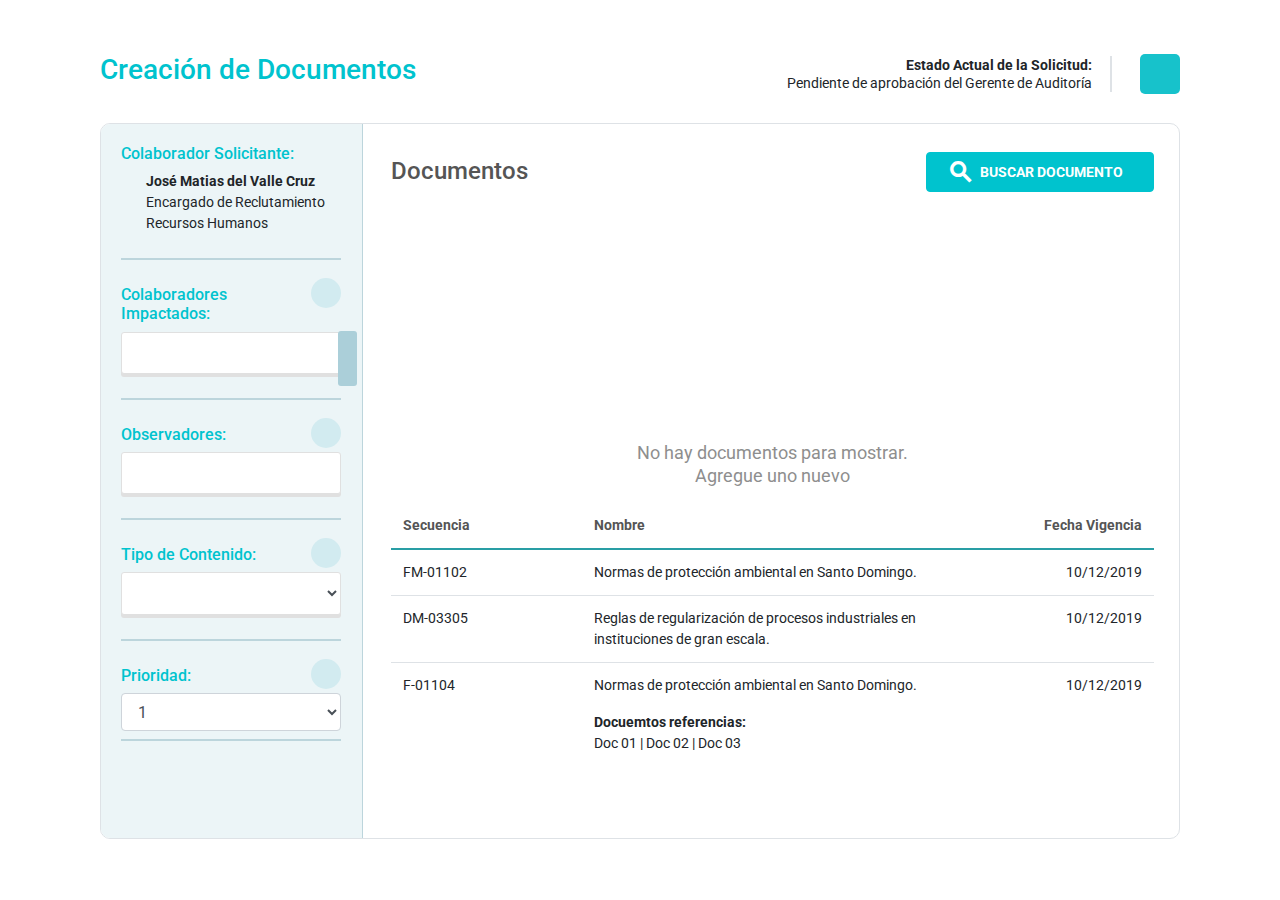
==== commit 1e4e3592: "addind segment modal markup" ====
--- a/add-docs-empty.html
+++ b/add-docs-empty.html
@@ -271,7 +271,7 @@
                                             <p>No hay documentos para mostrar. <br />Agregue uno nuevo</p>
                                         </div>
 
-                                        <div class="table-responsive d-none">
+                                        <div class="table-responsive">
                                             <table class="table imca-table">
                                                 <thead>
                                                 <tr>
@@ -382,11 +382,12 @@
                         <div class="selected-blocks">
                             <div class="card mb-4">
                             <div class="card-body">
+                                <p class="secuencies">HJ434JDS</p>
                                 <p>Normas de protección ambiental en Santo Domingo.</p>
                                 <div class="validity-date">
                                 <strong>Vigencia:</strong> 10/12/2019
                                 <div class="remove-block"><i class="material-icons">close</i></div>
-                                <div class="edit-block">EDIT</div>
+                                <div class="download-block">Descargar</div>
                                 </div>
                             </div>
                             </div>
@@ -412,13 +413,14 @@
                     </div>
                 </div>
             </div>
-            <div class="modal-footer text-left">
+            <div class="modal-footer text-left mb-3 mr-2">
                 <button type="button" class="btn btn-primary"><i class="material-icons">check</i> Guardar Cambios</button>
                 <button type="button" class="btn btn-secondary" data-dismiss="modal"><i class="material-icons">clear</i> Cerrar</button>
             </div>
             </div>
         </div>
     </div>
+
 
 
     <!-- Bootstrap core JavaScript -->
--- a/styles/css/form-styles.css
+++ b/styles/css/form-styles.css
@@ -777,8 +777,9 @@
 body .form-group input.form-control[type="text"]:focus,
 body .form-group input.form-control[type="password"]:focus,
 body .form-group input.form-control[type="email"]:focus,
-body .form-group input.form-control[type="text"]:focus {
-    border-color: #18C8D2;
+body .form-group input.form-control[type="text"]:focus,
+body textarea:focus {
+    border-color: #18C8D2 !important;
     box-shadow: 0 3px 0 0 #18C8D2 !important;
 }
 
--- a/styles/css/documents-admin.css
+++ b/styles/css/documents-admin.css
@@ -843,6 +843,30 @@
   max-width: 1100px !important;
 }
 
+.segments-modal .modal-lg {
+  max-width: 1100px !important;
+}
+
+.added-segments .add-segment {
+  width: 100%;
+  margin-bottom: 8px;
+}
+
+.added-segments .segment {
+  background: #9B9B9B;
+  color: #ffffff;
+  margin-bottom: 8px;
+  padding: 11px;
+  text-align: center;
+  border-radius: 3px;
+  width: 100%;
+  border: none;
+}
+
+.added-segments .segment.current {
+  background: #6A7A88;
+}
+
 .documents-modification-modal .selected-blocks {
   background: #ECF5F7;
   border-radius: 10px;
@@ -856,4 +880,64 @@
 .documents-modification-modal .selected-blocks .remove-block {
   background: #17C2CB;
 }
+
+.segment-versions {
+  color: #000;
+  height: 400px;
+  overflow-y: auto;
+}
+
+.segment-versions .segment-post {
+  font-size: 14px;
+  border-bottom: dashed 1px #ccc;
+  padding-bottom: 10px;
+  margin-bottom: 10px;
+}
+
+.side-toggle-btn {
+  right: 5px;
+}
+
+.editable-segments-wrap .col-md-6 {
+  -ms-flex: 0 0 75%;
+  -webkit-box-flex: 0;
+          flex: 0 0 75%;
+  max-width: 75%;
+  -webkit-transition: all 0.3s ease;
+  transition: all 0.3s ease;
+}
+
+.editable-segments-wrap .col-md-3.versioning-sidebar {
+  margin-right: 0 !important;
+  -webkit-transition: all 0.3s ease;
+  transition: all 0.3s ease;
+  opacity: 0;
+}
+
+.editable-segments-wrap .document-box .col-md-6 {
+  -ms-flex: 0 0 50%;
+  -webkit-box-flex: 0;
+          flex: 0 0 50%;
+  max-width: 50%;
+}
+
+.editable-segments-wrap.expanded {
+  overflow: hidden;
+}
+
+.editable-segments-wrap.expanded .col-md-6 {
+  -ms-flex: 0 0 50%;
+  -webkit-box-flex: 0;
+          flex: 0 0 50%;
+  max-width: 50%;
+  -webkit-transition: all 0.3s ease;
+  transition: all 0.3s ease;
+}
+
+.editable-segments-wrap.expanded .col-md-3.versioning-sidebar {
+  margin-right: -290px !important;
+  -webkit-transition: all 0.3s ease;
+  transition: all 0.3s ease;
+  opacity: 1;
+}
 /*# sourceMappingURL=documents-admin.css.map */